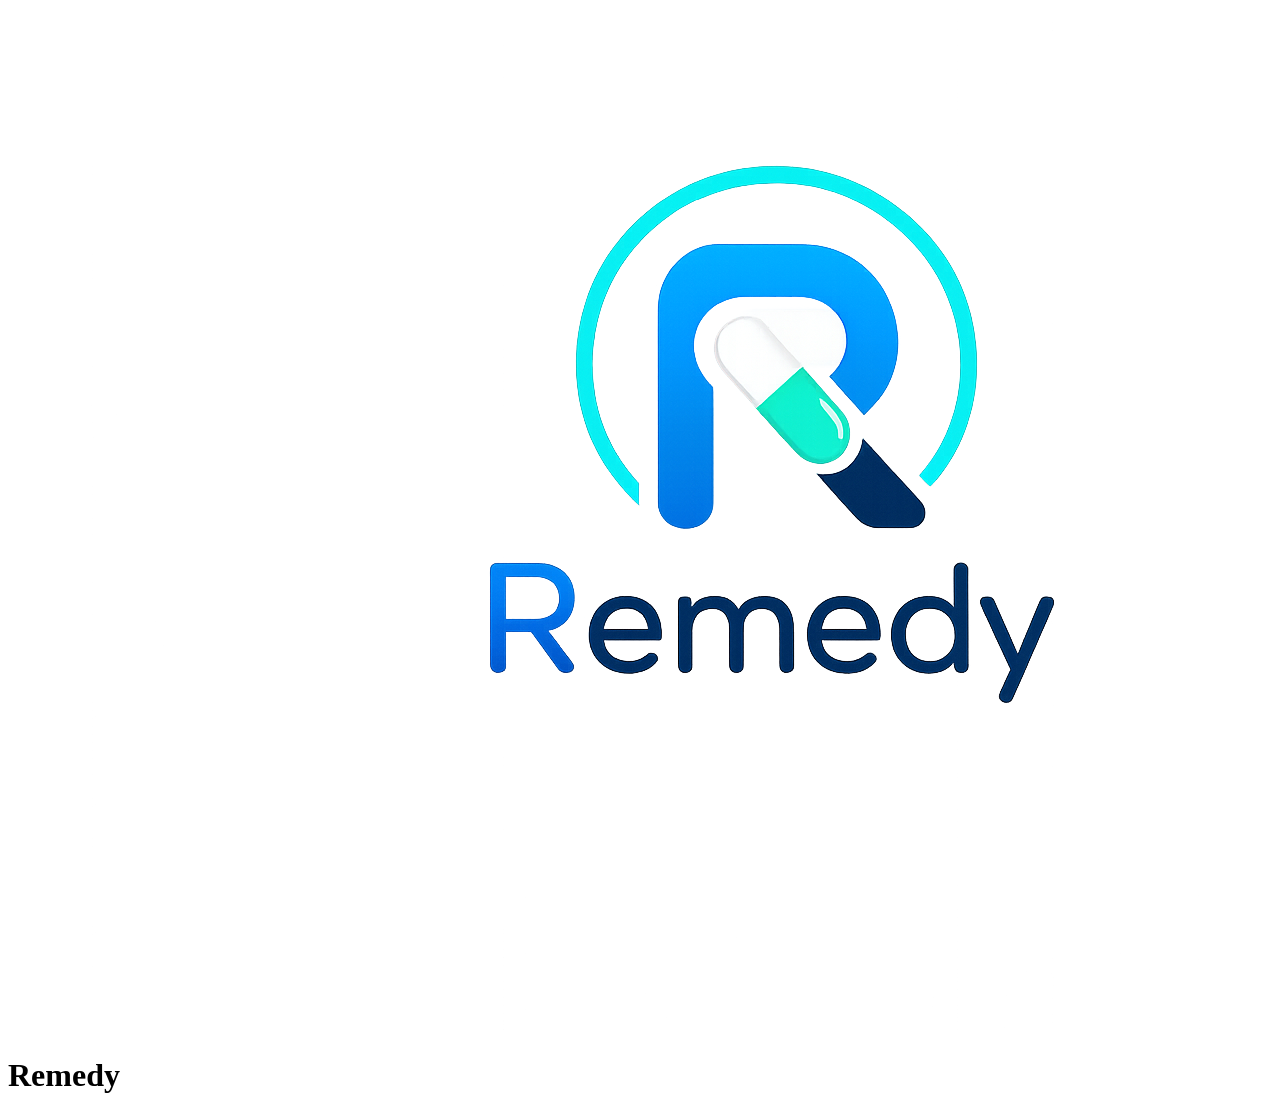
==== Remedy/Remedy/index.html @ 0ba53e56 "Add files via upload" ====
<!DOCTYPE html>
<html lang="en">
  <head>
    <meta charset="UTF-8">
    <title>Remedy</title>
  </head>

  <body>
    <img src="Images/Remedy.png" alt="Remedy Logo" class="logo">
    <h1>Remedy</h1>
  </body>
</html>
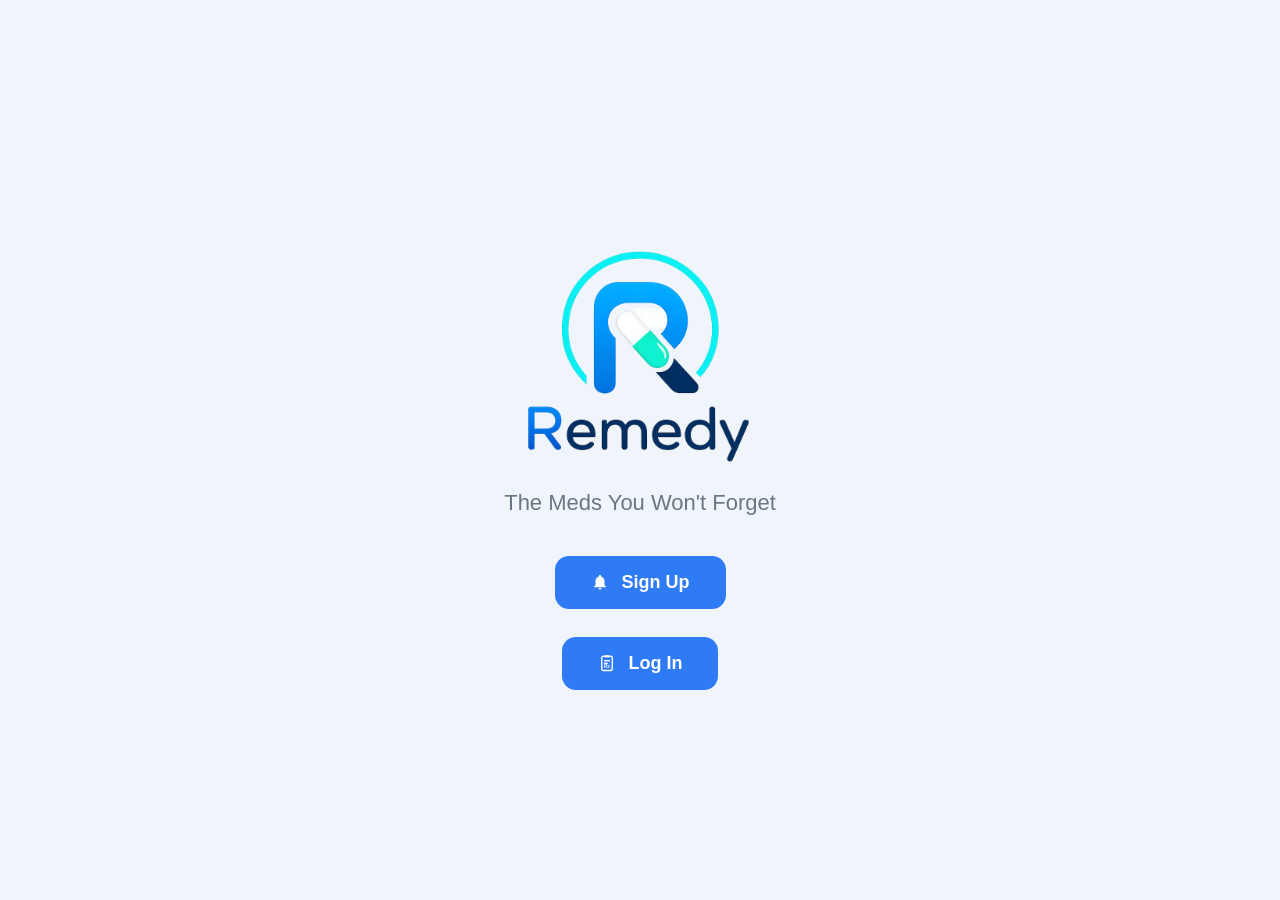
==== commit e062392b: "Add files via upload" ====
--- a/Remedy/Remedy/index.html
+++ b/Remedy/Remedy/index.html
@@ -3,10 +3,44 @@
   <head>
     <meta charset="UTF-8">
     <title>Remedy</title>
+    <link rel="stylesheet" href="style.css">
   </head>
 
   <body>
+
+
     <img src="Images/Remedy.png" alt="Remedy Logo" class="logo">
-    <h1>Remedy</h1>
+
+    <div class="container">
+
+        <p class="tagline">
+            The Meds You Won't Forget
+        </p>
+
+
+<a href="signup.html" class="btn-link">
+  <button class="btn">
+    <svg class="icon-bell" viewBox="0 0 24 24" fill="currentColor">
+      <path d="M12 22c1.1 0 2-.9 2-2h-4c0 1.1.89 2 2 2zm6-6v-5c0-3.07-1.64-5.64-4.5-6.32V4c0-.83-.67-1.5-1.5-1.5s-1.5.67-1.5 1.5v.68C7.63 5.36 6 7.92 6 11v5l-2 2v1h16v-1l-2-2z"/>
+    </svg>
+    Sign Up
+  </button>
+</a>
+
+<br>
+<a href="login.html" class="btn-link">
+  <button class="btn">
+    <svg class="icon-bell" viewBox="0 0 24 24" fill="none" stroke="currentColor" stroke-width="1.8">
+      <rect x="5" y="3" width="14" height="19" rx="2"/>
+      <rect x="9" y="1.5" width="6" height="3" rx="1" fill="currentColor" stroke="none"/>
+      <line x1="8" y1="9" x2="16" y2="9"/>
+      <line x1="8" y1="12.5" x2="13" y2="12.5"/>
+      <text x="8" y="18.5" font-size="6" font-weight="700" stroke="none" fill="currentColor">Rx</text>
+    </svg>
+    Log In
+  </button>
+</a>
+
+    </div>
   </body>
 </html>
--- a/Remedy/Remedy/style.css
+++ b/Remedy/Remedy/style.css
@@ -0,0 +1,104 @@
+* {
+  margin: 0;
+  padding: 0;
+  box-sizing: border-box;
+}
+
+body {
+  font-family: -apple-system, BlinkMacSystemFont, "Segoe UI", Roboto, sans-serif;
+  min-height: 100vh;
+  display: flex;
+  flex-direction: column;
+  align-items: center;
+  justify-content: center;
+  text-align: center;
+  background: #f0f5fb;
+}
+
+.logo {
+  width: 600px;
+  height: auto;
+  display: block;
+}
+
+.tagline {
+  font-size: 22px;
+  color: #6b7684;
+  margin-top: -100px;
+  margin-bottom: 32px;
+}
+
+.btn {
+  background: #2f7bf5;
+  color: #ffffff;
+  border: none;
+  border-radius: 14px;
+  padding: 16px 36px;
+  font-size: 18px;
+  font-weight: 600;
+  cursor: pointer;
+  margin-bottom: 20px;
+  margin-top: 8px;
+  transition: transform 0.15s ease, box-shadow 0.15s ease;
+}
+
+.icon-bell {
+  width: 18px;
+  height: 18px;
+  margin-right: 8px;
+  vertical-align: -3px;
+}
+
+h2 {
+  font-size: 28px;
+  color: #16233d;
+  margin-bottom: 24px;
+}
+
+form {
+  display: flex;
+  flex-direction: column;
+  align-items: stretch;
+  width: 320px;
+  gap: 16px;
+}
+
+input {
+  padding: 12px 14px;
+  border: 1px solid #d0dae6;
+  border-radius: 8px;
+  font-size: 16px;
+  font-family: inherit;
+}
+
+input:focus {
+  outline: none;
+  border-color: #2f7bf5;
+  box-shadow: 0 0 0 3px rgba(47, 123, 245, 0.15);
+}
+
+label {
+  font-size: 14px;
+  font-weight: 600;
+  color: #16233d;
+  text-align: left;
+  margin-bottom: -8px;
+}
+
+.med-link {
+  color: #2f7bf5;
+  font-size: 15px;
+  text-decoration: none;
+  font-weight: 500;
+}
+
+.med-link:hover {
+  text-decoration: underline;
+}
+
+.btn:hover {
+  transform: translateY(-2px);
+  box-shadow: 0 8px 20px rgba(47, 123, 245, 0.35);
+}
+
+
